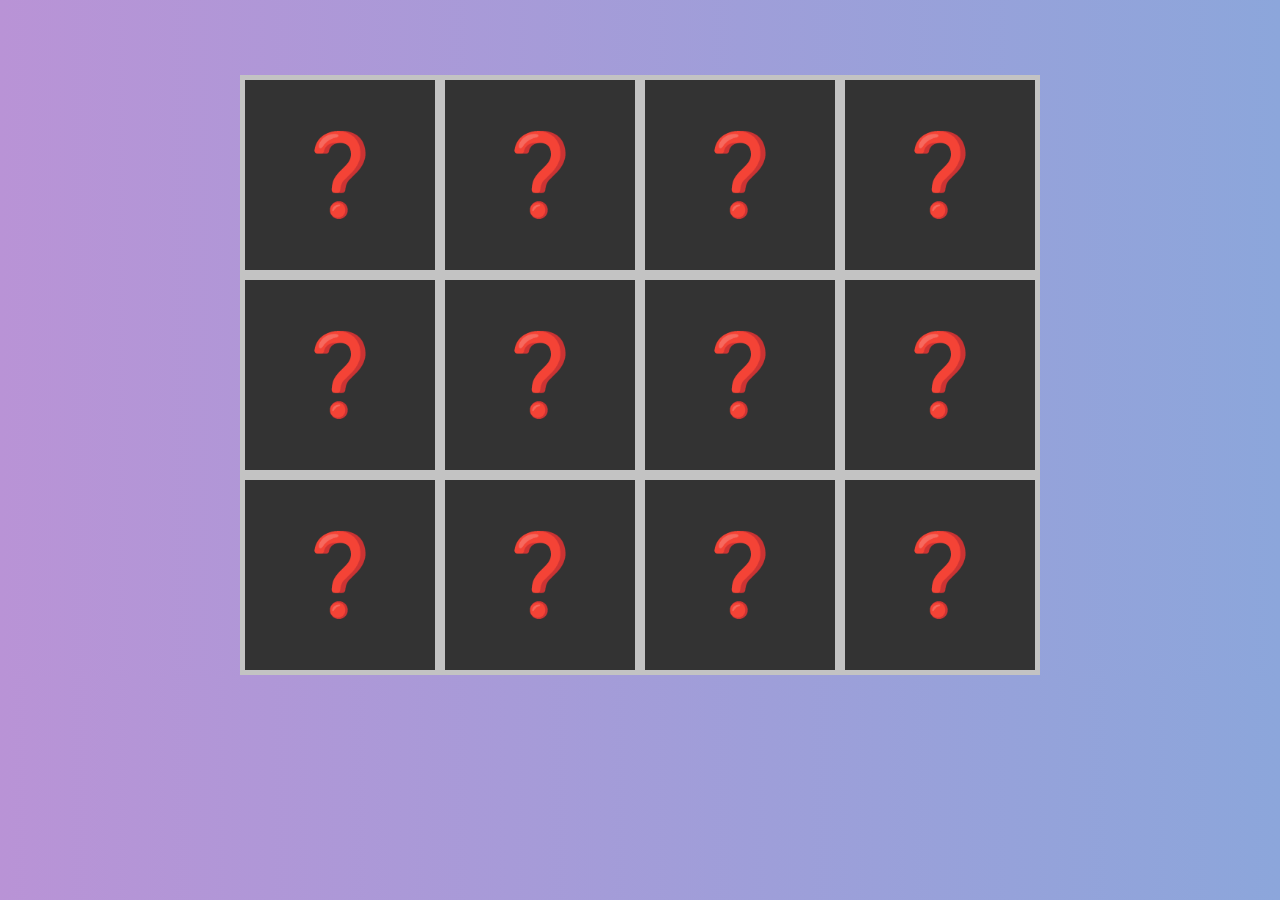
==== MemoryCard/index.html @ 0866581a "first commit" ====
<!DOCTYPE html>
<html lang="fr">
<head>
    <meta charset="UTF-8">
    <meta name="viewport" content="width=device-width, initial-scale=1.0">
    <title>Memory game</title>
    <link rel="stylesheet" href="style.css">
</head>
<body>

<div class="grille">

    <div class="carte"  data-attr="banana">
        <div class="double-face">
            <div class="face">
                <img src="ressources/banana.svg">
            </div>
            <div class="arriere">
                ❓
            </div>
        </div>
    </div>

    <div class="carte" data-attr="apple">
        <div class="double-face">
            <div class="face">
                <img src="ressources/apple.svg">
            </div>
            <div class="arriere">
                ❓
            </div>
        </div>
    </div>

    <div class="carte" data-attr="apple">
        <div class="double-face">
            <div class="face">
                <img src="ressources/apple.svg" alt="apple">
            </div>
            <div class="arriere">
                ❓
            </div>
        </div>
    </div>
    <div class="carte" data-attr="banana">
        <div class="double-face">
            <div class="face">
                <img src="ressources/banana.svg">
            </div>
            <div class="arriere">
                ❓
            </div>
        </div>
    </div>
    <div class="carte" data-attr="brocoli">
        <div class="double-face">
            <div class="face">
                <img src="ressources/brocoli.svg">
            </div>
            <div class="arriere">
                ❓
            </div>
        </div>
    </div>
    <div class="carte" data-attr="cherry">
        <div class="double-face">
            <div class="face">
                <img src="ressources/cherry.svg">
            </div>
            <div class="arriere">
                ❓
            </div>
        </div>
    </div>
    <div class="carte" data-attr="pepper">
        <div class="double-face">
            <div class="face">
                <img src="ressources/pepper.svg">
            </div>
            <div class="arriere">
                ❓
            </div>
        </div>
    </div>
    <div class="carte" data-attr="pepper">
        <div class="double-face">
            <div class="face">
                <img src="ressources/pepper.svg">
            </div>
            <div class="arriere">
                ❓
            </div>
        </div>
    </div>
    <div class="carte" data-attr="cherry">
        <div class="double-face">
            <div class="face">
                <img src="ressources/cherry.svg">
            </div>
            <div class="arriere">
                ❓
            </div>
        </div>
    </div>
    <div class="carte" data-attr="brocoli">
        <div class="double-face">
            <div class="face">
                <img src="ressources/brocoli.svg">
            </div>
            <div class="arriere">
                ❓
            </div>
        </div>
    </div>
    <div class="carte"  data-attr="straw">
        <div class="double-face">
            <div class="face">
                <img src="ressources/straw.svg">
            </div>
            <div class="arriere">
                ❓
            </div>
        </div>
    </div>
    <div class="carte"  data-attr="straw">
        <div class="double-face">
            <div class="face">
                <img src="ressources/straw.svg">
            </div>
            <div class="arriere">
                ❓
            </div>
        </div>
    </div>

    </div>


    <script src="app.js"></script>
</body>
</html>
---- MemoryCard/style.css ----
*, ::before, ::after {
  box-sizing: border-box;
  margin: 0;
  padding: 0;
}

body {
  font-family: Arial, Helvetica, sans-serif;
  background: linear-gradient(to right, #b993d6, #8ca6db); /* W3C, IE 10+/ Edge, Firefox 16+, Chrome 26+, Opera 12+, Safari 7+ */
}

.grille {
  background: rgb(195,195,195);
  display: grid;
  grid-template: repeat(3, 200px) / repeat(4, 200px);
  width: 800px;
  height: 600px;
  margin: 75px auto 0;
}

.carte {
  background-color: transparent;
  perspective: 1000px;
  margin: 5px;
}

.double-face {
  position: relative;
  width: 100%;
  height: 100%;
  transition: transform 0.6s;
  transform-style: preserve-3d;
}

.face, .arriere {
  position: absolute;
  width: 100%;
  height: 100%;
  backface-visibility: hidden;
  -webkit-backface-visibility: hidden;
}

.face {
  background: #333;
  transform: rotateY(180deg);
  display: flex;
  justify-content: center;
  align-items: center;
}
.face img {
  width: 120px;
}
.arriere {
  background: #333;
  display: flex;
  justify-content: center;
  align-items: center;
  font-size: 80px;
}
.active {
  transform: rotateY(180deg)
}
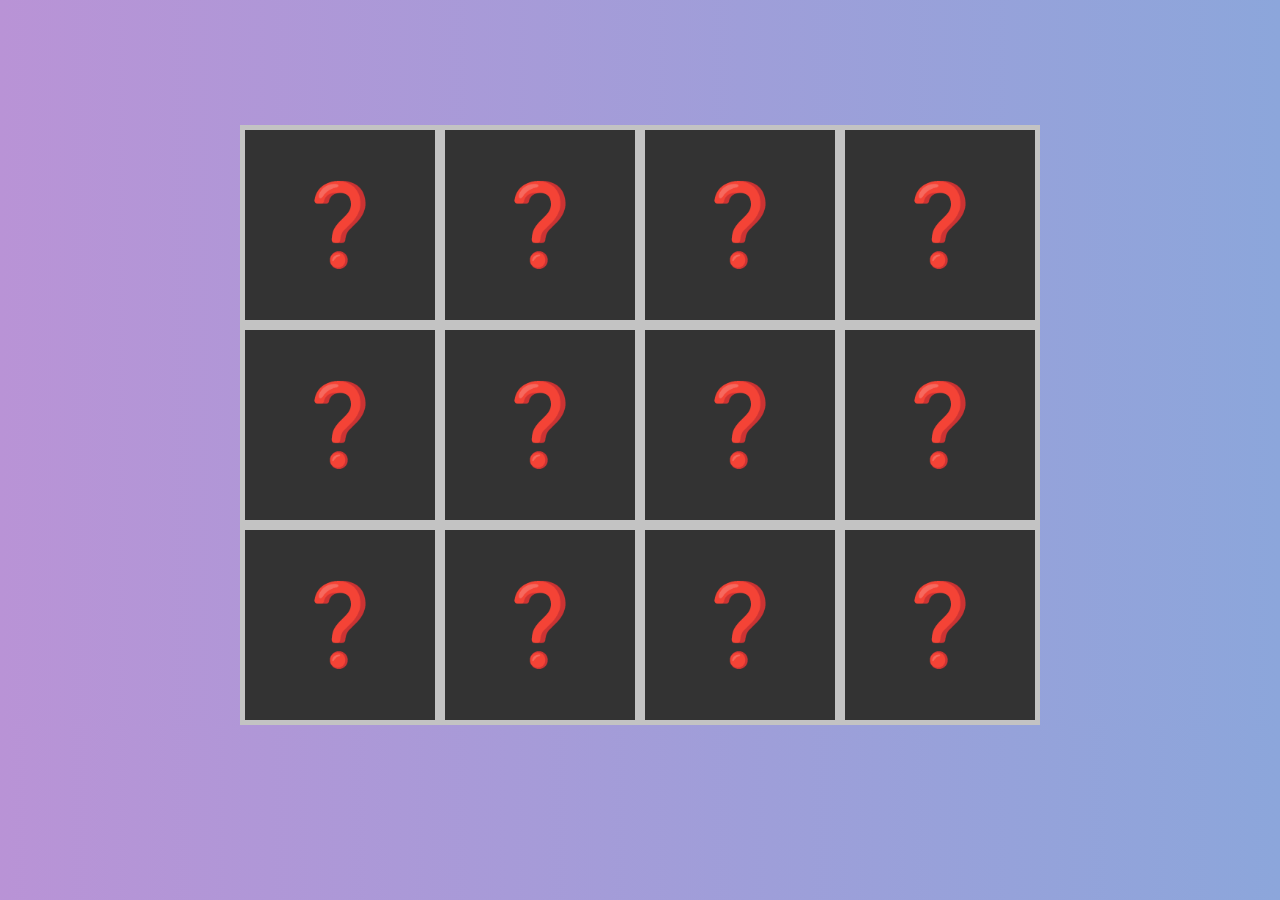
==== commit f0babb4b: "story 10 + timer" ====
--- a/MemoryCard/index.html
+++ b/MemoryCard/index.html
@@ -5,13 +5,17 @@
     <meta name="viewport" content="width=device-width, initial-scale=1.0">
     <title>Memory game</title>
     <link rel="stylesheet" href="style.css">
+    <link rel="script" href="app.js">
 </head>
 <body>
+    <div class="container">
+        <div class=timer></div>
+    </div>
 
 <div class="grille">
 
     <div class="carte"  data-attr="banana">
-        <div class="double-face">
+        <div class="double-face" type="banana">
             <div class="face">
                 <img src="ressources/banana.svg">
             </div>
@@ -22,7 +26,7 @@
     </div>
 
     <div class="carte" data-attr="apple">
-        <div class="double-face">
+        <div class="double-face" type="apple">
             <div class="face">
                 <img src="ressources/apple.svg">
             </div>
@@ -33,7 +37,7 @@
     </div>
 
     <div class="carte" data-attr="apple">
-        <div class="double-face">
+        <div class="double-face" type="apple">
             <div class="face">
                 <img src="ressources/apple.svg" alt="apple">
             </div>
@@ -43,7 +47,7 @@
         </div>
     </div>
     <div class="carte" data-attr="banana">
-        <div class="double-face">
+        <div class="double-face" type="banana">
             <div class="face">
                 <img src="ressources/banana.svg">
             </div>
@@ -53,7 +57,7 @@
         </div>
     </div>
     <div class="carte" data-attr="brocoli">
-        <div class="double-face">
+        <div class="double-face" type="brocoli">
             <div class="face">
                 <img src="ressources/brocoli.svg">
             </div>
@@ -63,7 +67,7 @@
         </div>
     </div>
     <div class="carte" data-attr="cherry">
-        <div class="double-face">
+        <div class="double-face" type="cherry">
             <div class="face">
                 <img src="ressources/cherry.svg">
             </div>
@@ -73,7 +77,7 @@
         </div>
     </div>
     <div class="carte" data-attr="pepper">
-        <div class="double-face">
+        <div class="double-face" type="pepper">
             <div class="face">
                 <img src="ressources/pepper.svg">
             </div>
@@ -83,7 +87,7 @@
         </div>
     </div>
     <div class="carte" data-attr="pepper">
-        <div class="double-face">
+        <div class="double-face" type="pepper">
             <div class="face">
                 <img src="ressources/pepper.svg">
             </div>
@@ -93,7 +97,7 @@
         </div>
     </div>
     <div class="carte" data-attr="cherry">
-        <div class="double-face">
+        <div class="double-face" type="cherry">
             <div class="face">
                 <img src="ressources/cherry.svg">
             </div>
@@ -103,7 +107,7 @@
         </div>
     </div>
     <div class="carte" data-attr="brocoli">
-        <div class="double-face">
+        <div class="double-face" type="brocoli">
             <div class="face">
                 <img src="ressources/brocoli.svg">
             </div>
@@ -113,7 +117,7 @@
         </div>
     </div>
     <div class="carte"  data-attr="straw">
-        <div class="double-face">
+        <div class="double-face" type="straw">
             <div class="face">
                 <img src="ressources/straw.svg">
             </div>
@@ -123,7 +127,7 @@
         </div>
     </div>
     <div class="carte"  data-attr="straw">
-        <div class="double-face">
+        <div class="double-face" type="straw">
             <div class="face">
                 <img src="ressources/straw.svg">
             </div>
@@ -137,5 +141,6 @@
 
 
     <script src="app.js"></script>
+    <!-- <script src="https://ajax.googleapis.com/ajax/libs/jquery/3.6.0/jquery.min.js"></script> -->
 </body>
 </html>
--- a/MemoryCard/style.css
+++ b/MemoryCard/style.css
@@ -25,6 +25,13 @@
 }
 
 .double-face {
+  position: relative;
+  width: 100%;
+  height: 100%;
+  transition: transform 0.6s;
+  transform-style: preserve-3d;
+}
+.double-faceFlipped {
   position: relative;
   width: 100%;
   height: 100%;
@@ -59,4 +66,20 @@
 }
 .active {
   transform: rotateY(180deg)
+}
+.unclickable {
+  pointer-events: none;
+}
+
+.timer {
+  display: inline-block;
+  margin: 0 1rem;
+}
+
+.container{
+  display: flex;
+  justify-content: center;
+  align-items: center;
+  flex-direction: column;
+  margin-top: 50px;
 }